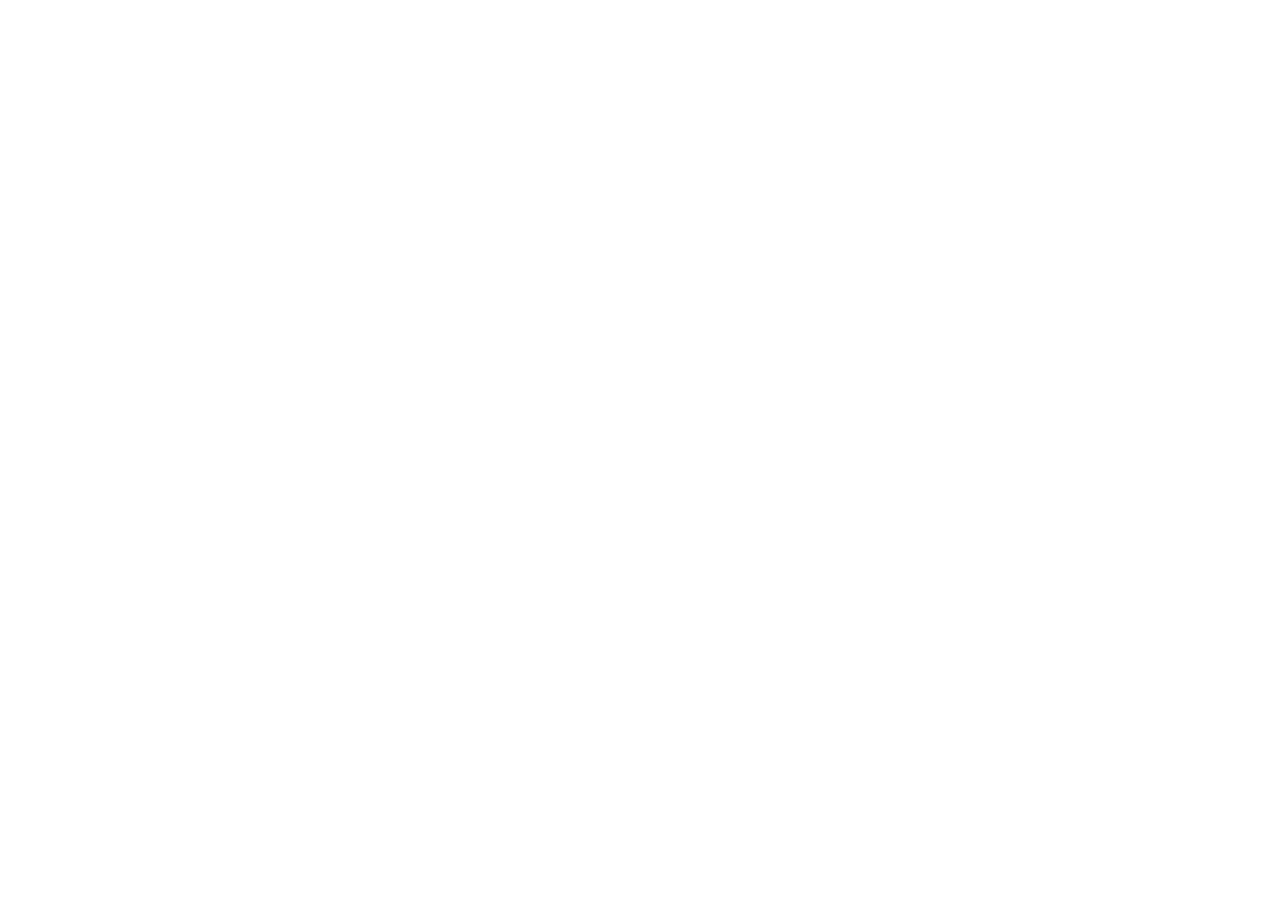
==== index.html @ 4bf3dccd "Add files via upload" ====
<!DOCTYPE html>
<html lang="pt-BR"><head><meta charset="utf-8"><title>AutoGest Pro (protótipo)</title>
<meta name="viewport" content="width=device-width, initial-scale=1, viewport-fit=cover">
<link rel="stylesheet" href="css/style.css">
</head><body>
<div id="root"></div><dialog id="dlg"></dialog><div id="prt"></div><div id="toast"></div>
<script src="js/app.js"></script>
</body></html>
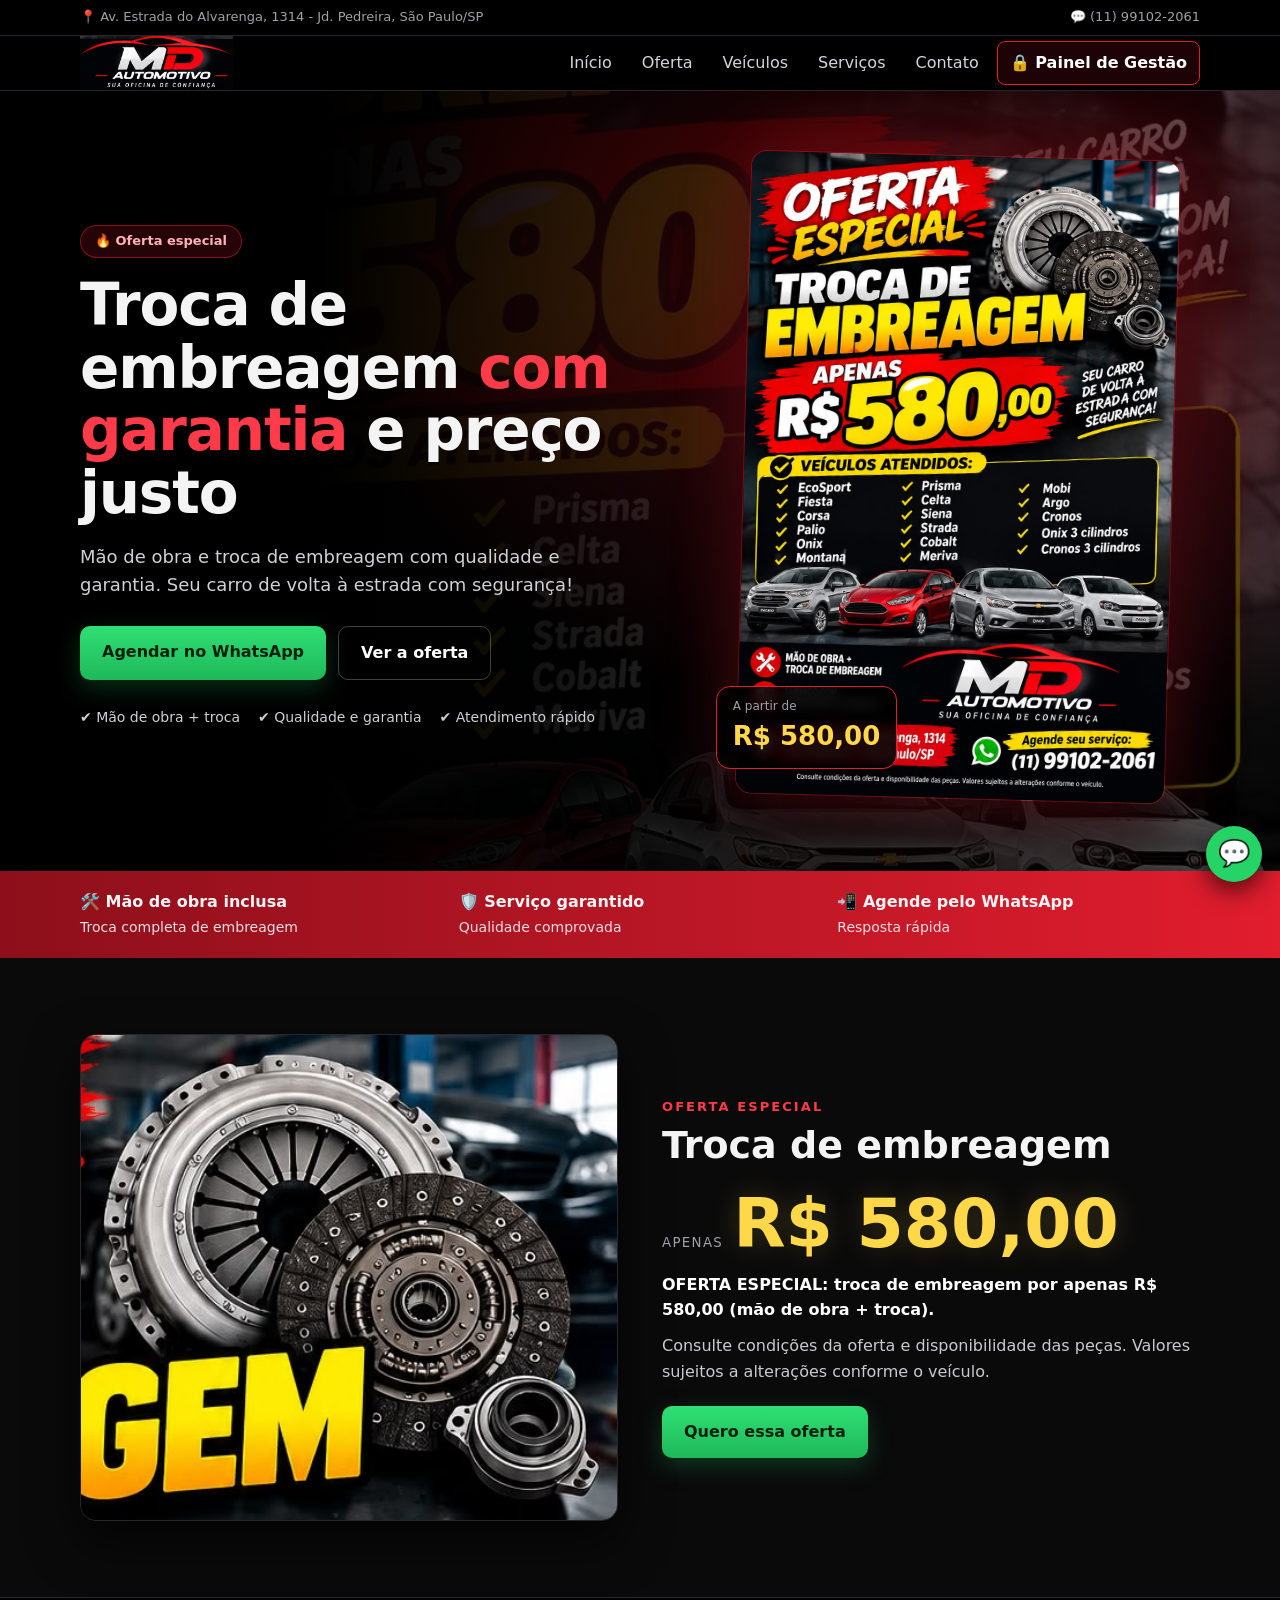
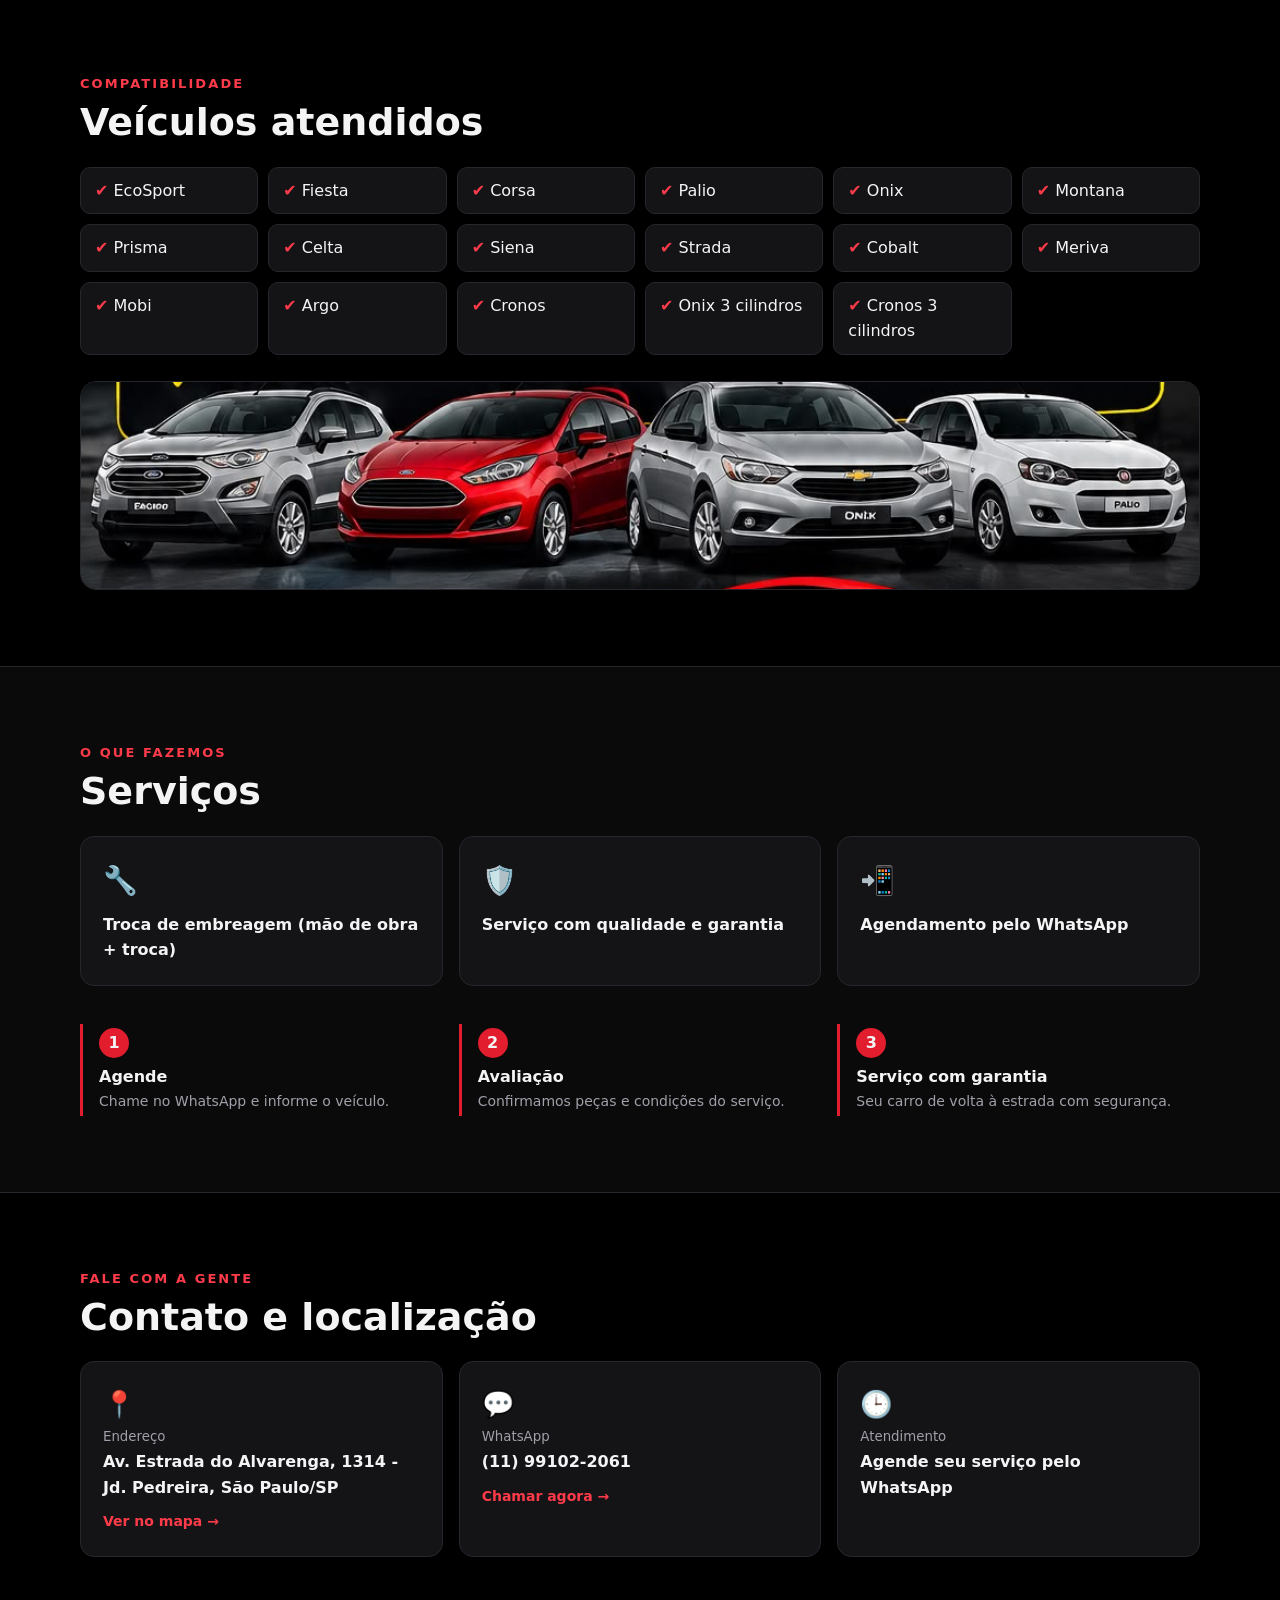
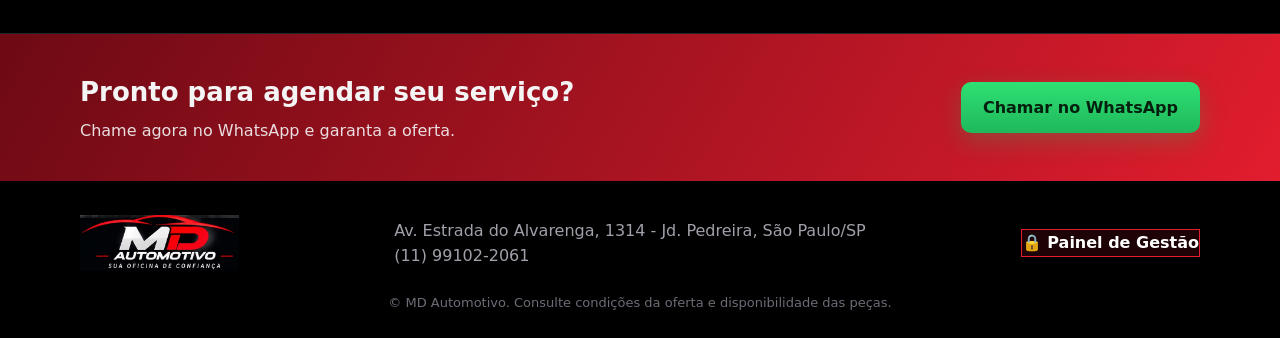
==== commit c4cb0e09: "Atualiza site oficial da oficina" ====
--- a/index.html
+++ b/index.html
@@ -1,8 +1,39 @@
 <!DOCTYPE html>
-<html lang="pt-BR"><head><meta charset="utf-8"><title>AutoGest Pro (protótipo)</title>
+<html lang="pt-BR"><head><meta charset="utf-8"><title>MD Automotivo · Sua oficina de confiança</title>
 <meta name="viewport" content="width=device-width, initial-scale=1, viewport-fit=cover">
-<link rel="stylesheet" href="css/style.css">
-</head><body>
-<div id="root"></div><dialog id="dlg"></dialog><div id="prt"></div><div id="toast"></div>
-<script src="js/app.js"></script>
-</body></html>
+<meta name="description" content="Oficina mecânica em São Paulo/SP. Troca de embreagem com mão de obra, qualidade e garantia.">
+<link rel="stylesheet" href="css/site.css"></head><body>
+<div class="topbar"><div class="wrap"><span>📍 <span data-f="end"></span></span><a data-wa target="_blank" rel="noopener">💬 <span data-f="tel"></span></a></div></div>
+<header class="hd"><div class="wrap">
+<a class="brand" href="#inicio"><img src="img/logo-md.png" alt="MD Automotivo - Sua oficina de confiança"></a>
+<nav id="menu"><a href="#inicio">Início</a><a href="#oferta">Oferta</a><a href="#veiculos">Veículos</a><a href="#servicos">Serviços</a><a href="#contato">Contato</a>
+<a class="tab-painel" href="painel.html"><span>🔒</span> Painel de Gestão</a></nav></div></header>
+
+<section id="inicio" class="hero"><div class="wrap hg">
+<div class="ht"><span class="badge">🔥 Oferta especial</span>
+<h1>Troca de embreagem <em>com garantia</em> e preço justo</h1>
+<p class="lead" data-f="sobre"></p>
+<div class="cta"><a class="btn wa" data-wa target="_blank" rel="noopener">Agendar no WhatsApp</a><a class="btn ghost" href="#oferta">Ver a oferta</a></div>
+<ul class="trust"><li>✔ Mão de obra + troca</li><li>✔ Qualidade e garantia</li><li>✔ Atendimento rápido</li></ul></div>
+<div class="hf"><a href="img/panfleto.png" target="_blank"><img src="img/panfleto.png" alt="Panfleto: oferta especial de troca de embreagem por R$ 580,00"></a><div class="float"><small>A partir de</small><b id="preco-f">R$ 580,00</b></div></div>
+</div></section>
+
+<section class="strip"><div class="wrap"><div><b>🛠️ Mão de obra inclusa</b><span>Troca completa de embreagem</span></div><div><b>🛡️ Serviço garantido</b><span>Qualidade comprovada</span></div><div><b>📲 Agende pelo WhatsApp</b><span>Resposta rápida</span></div></div></section>
+
+<section id="oferta" class="sec"><div class="wrap two">
+<div class="ph"><img src="img/embreagem.png" alt="Kit de embreagem: platô, disco e rolamento"></div>
+<div><p class="kick">Oferta especial</p><h2>Troca de embreagem</h2><div class="price"><small>Apenas</small><b id="preco">R$ 580,00</b></div><div id="promo" class="promo"></div>
+<a class="btn wa" data-wa target="_blank" rel="noopener">Quero essa oferta</a></div></div></section>
+
+<section id="veiculos" class="sec alt"><div class="wrap"><p class="kick">Compatibilidade</p><h2>Veículos atendidos</h2><div class="chips" id="veic"></div><div class="banner"><img src="img/carros.png" alt="Veículos atendidos: EcoSport, Fiesta, Onix e Palio"></div></div></section>
+
+<section id="servicos" class="sec"><div class="wrap"><p class="kick">O que fazemos</p><h2>Serviços</h2><div class="svc" id="svc"></div>
+<div class="steps"><div><i>1</i><b>Agende</b><span>Chame no WhatsApp e informe o veículo.</span></div><div><i>2</i><b>Avaliação</b><span>Confirmamos peças e condições do serviço.</span></div><div><i>3</i><b>Serviço com garantia</b><span>Seu carro de volta à estrada com segurança.</span></div></div></div></section>
+
+<section id="contato" class="sec alt"><div class="wrap"><p class="kick">Fale com a gente</p><h2>Contato e localização</h2><div class="cards" id="cards"></div></div></section>
+
+<section class="band"><div class="wrap"><div><h3>Pronto para agendar seu serviço?</h3><p>Chame agora no WhatsApp e garanta a oferta.</p></div><a class="btn wa" data-wa target="_blank" rel="noopener">Chamar no WhatsApp</a></div></section>
+
+<footer><div class="wrap"><img src="img/logo-md.png" alt="MD Automotivo" class="flogo"><div><span data-f="end"></span><br><span data-f="tel"></span></div><a class="tab-painel" href="painel.html">🔒 Painel de Gestão</a></div><div class="copy">© <span data-f="nome"></span>. Consulte condições da oferta e disponibilidade das peças.</div></footer>
+<a class="fab" data-wa target="_blank" rel="noopener" aria-label="WhatsApp">💬</a>
+<script src="js/config.js"></script><script src="js/site.js"></script></body></html>
--- a/css/site.css
+++ b/css/site.css
@@ -0,0 +1,33 @@
+:root{box-sizing:border-box;color-scheme:dark;--bg:#0a0a0b;--card:#141417;--tx:#f4f4f5;--mut:#a0a0aa;--acc:#e11d2e;--acc2:#ff3b4a;--bd:#26262c;--gold:#ffd84a}
+*{box-sizing:border-box}html{scroll-behavior:smooth;scroll-padding-top:110px}body{margin:0;background:var(--bg);color:var(--tx);font:16px/1.6 system-ui,Segoe UI,Roboto,sans-serif}
+a{color:inherit;text-decoration:none}img{max-width:100%;display:block}.wrap{max-width:1160px;margin:0 auto;padding:0 20px}
+.btn{display:inline-block;background:linear-gradient(180deg,var(--acc2),var(--acc));color:#fff;border-radius:10px;padding:13px 22px;font-weight:700;box-shadow:0 8px 24px #e11d2e55;transition:.2s}.btn:hover{transform:translateY(-2px)}
+.btn.wa{background:linear-gradient(180deg,#2fe074,#1fb85a);color:#04200e;box-shadow:0 8px 24px #1fb85a44}.btn.ghost{background:transparent;border:1px solid #ffffff40;box-shadow:none}
+.topbar{background:#000;border-bottom:1px solid var(--bd);font-size:13px;color:var(--mut)}.topbar .wrap{display:flex;justify-content:space-between;gap:10px;flex-wrap:wrap;padding-top:7px;padding-bottom:7px;padding-top:calc(7px + env(safe-area-inset-top,0px))}
+.hd{position:sticky;top:0;z-index:20;background:#000e;backdrop-filter:blur(10px);border-bottom:1px solid var(--bd)}.hd .wrap{display:flex;justify-content:space-between;align-items:center;gap:14px;flex-wrap:wrap}
+.brand img{height:54px;width:auto}.hd nav{display:flex;gap:6px;align-items:center;overflow-x:auto;max-width:100%}.hd nav a{padding:8px 12px;border-radius:8px;color:#d4d4da;white-space:nowrap;font-weight:500}.hd nav a:hover{background:#ffffff12;color:#fff}
+.tab-painel{border:1px solid var(--acc)!important;color:#fff!important;background:#e11d2e22;font-weight:700!important}.tab-painel:hover{background:var(--acc)!important}
+.hero{position:relative;overflow:hidden;padding:64px 0 72px;background:linear-gradient(90deg,#000f 25%,#000a),url(../img/panfleto.png) center/cover}
+.hero:before{content:"";position:absolute;inset:0;background:radial-gradient(700px 420px at 80% 30%,#e11d2e44,transparent);pointer-events:none}
+.hg{position:relative;display:grid;grid-template-columns:1.1fr .9fr;gap:44px;align-items:center}
+.badge{display:inline-block;background:#e11d2e2a;border:1px solid #e11d2e88;color:#ffb3b9;border-radius:30px;padding:5px 14px;font-size:13px;font-weight:700}
+h1{font-size:clamp(34px,5.2vw,58px);line-height:1.08;margin:16px 0;letter-spacing:-.02em}h1 em{font-style:normal;color:var(--acc2)}
+.lead{color:#d0d0d6;font-size:18px;max-width:540px}.cta{display:flex;gap:12px;flex-wrap:wrap;margin:26px 0}
+.trust{list-style:none;padding:0;margin:0;display:flex;gap:18px;flex-wrap:wrap;color:#cfcfd6;font-size:14px}
+.hf{position:relative}.hf img{width:100%;max-width:430px;margin:0 auto;border-radius:16px;border:1px solid #e11d2e77;box-shadow:0 0 80px #e11d2e55,0 30px 60px #000a;transform:rotate(1.5deg)}
+.float{position:absolute;left:0;bottom:30px;background:#000d;border:1px solid var(--acc);border-radius:14px;padding:10px 16px;backdrop-filter:blur(6px)}.float small{display:block;color:var(--mut);font-size:12px}.float b{font-size:26px;color:var(--gold)}
+.strip{background:linear-gradient(90deg,#8d0f1b,var(--acc))}.strip .wrap{display:grid;grid-template-columns:repeat(3,1fr);gap:16px;padding-top:18px;padding-bottom:18px}.strip b{display:block}.strip span{font-size:14px;opacity:.9}
+.sec{padding:76px 0}.sec.alt{background:#000;border-top:1px solid var(--bd);border-bottom:1px solid var(--bd)}
+.kick{color:var(--acc2);text-transform:uppercase;letter-spacing:.16em;font-weight:700;font-size:13px;margin:0 0 6px}h2{font-size:clamp(26px,3.4vw,38px);margin:0 0 22px;line-height:1.15}
+.two{display:grid;grid-template-columns:1fr 1fr;gap:44px;align-items:center}.ph img{border-radius:16px;border:1px solid var(--bd);box-shadow:0 20px 50px #000a;width:100%}
+.price{display:flex;align-items:baseline;gap:10px;margin-bottom:14px}.price small{color:var(--mut);text-transform:uppercase;letter-spacing:.1em}.price b{font-size:clamp(44px,6vw,68px);color:var(--gold);line-height:1;text-shadow:0 0 30px #ffd84a33}
+.promo p{margin:0 0 10px;color:#c9c9d1}.promo p:first-child{color:#fff;font-weight:600}.promo{margin-bottom:22px}
+.chips{display:grid;grid-template-columns:repeat(auto-fill,minmax(160px,1fr));gap:10px;margin-bottom:26px}.chips span{background:var(--card);border:1px solid var(--bd);border-radius:10px;padding:10px 14px}.chips span:first-letter{color:var(--acc2)}
+.banner img{width:100%;border-radius:16px;border:1px solid var(--bd)}
+.svc{display:grid;grid-template-columns:repeat(auto-fit,minmax(240px,1fr));gap:16px;margin-bottom:38px}.s{background:var(--card);border:1px solid var(--bd);border-radius:14px;padding:22px;transition:.2s}.s:hover{border-color:var(--acc);transform:translateY(-3px)}.s i{font-style:normal;font-size:28px;display:block;margin-bottom:8px}
+.steps{display:grid;grid-template-columns:repeat(auto-fit,minmax(230px,1fr));gap:16px}.steps div{border-left:3px solid var(--acc);padding:4px 0 4px 16px}.steps i{font-style:normal;display:inline-grid;place-items:center;width:30px;height:30px;border-radius:50%;background:var(--acc);font-weight:700;margin-bottom:6px}.steps b,.steps span{display:block}.steps span{color:var(--mut);font-size:14px}
+.cards{display:grid;grid-template-columns:repeat(auto-fit,minmax(230px,1fr));gap:16px}.card{background:var(--card);border:1px solid var(--bd);border-radius:14px;padding:22px}.card .ic{font-size:26px}.card small{display:block;color:var(--mut)}.card b{display:block;margin:2px 0 8px}.card a{color:var(--acc2);font-weight:600;font-size:14px}
+.band{background:linear-gradient(120deg,#6d0a14,var(--acc));padding:38px 0}.band .wrap{display:flex;justify-content:space-between;align-items:center;gap:18px;flex-wrap:wrap}.band h3{margin:0;font-size:26px}.band p{margin:4px 0 0;opacity:.9}
+footer{background:#000;padding:34px 0 calc(24px + env(safe-area-inset-bottom,0px))}footer .wrap{display:flex;justify-content:space-between;align-items:center;gap:20px;flex-wrap:wrap;color:var(--mut)}.flogo{height:56px;width:auto}.copy{text-align:center;color:#6c6c76;font-size:13px;margin-top:22px;padding:0 20px}
+.fab{position:fixed;right:18px;bottom:calc(18px + env(safe-area-inset-bottom,0px));z-index:30;width:56px;height:56px;border-radius:50%;background:#25d366;display:grid;place-items:center;font-size:26px;box-shadow:0 8px 24px #000a}
+@media (max-width:860px){.hg,.two{grid-template-columns:1fr}.hf{order:-1}.strip .wrap{grid-template-columns:1fr}.float{left:8px}.hero{padding-top:34px}.sec{padding:52px 0}.topbar .wrap{justify-content:center;text-align:center}}
